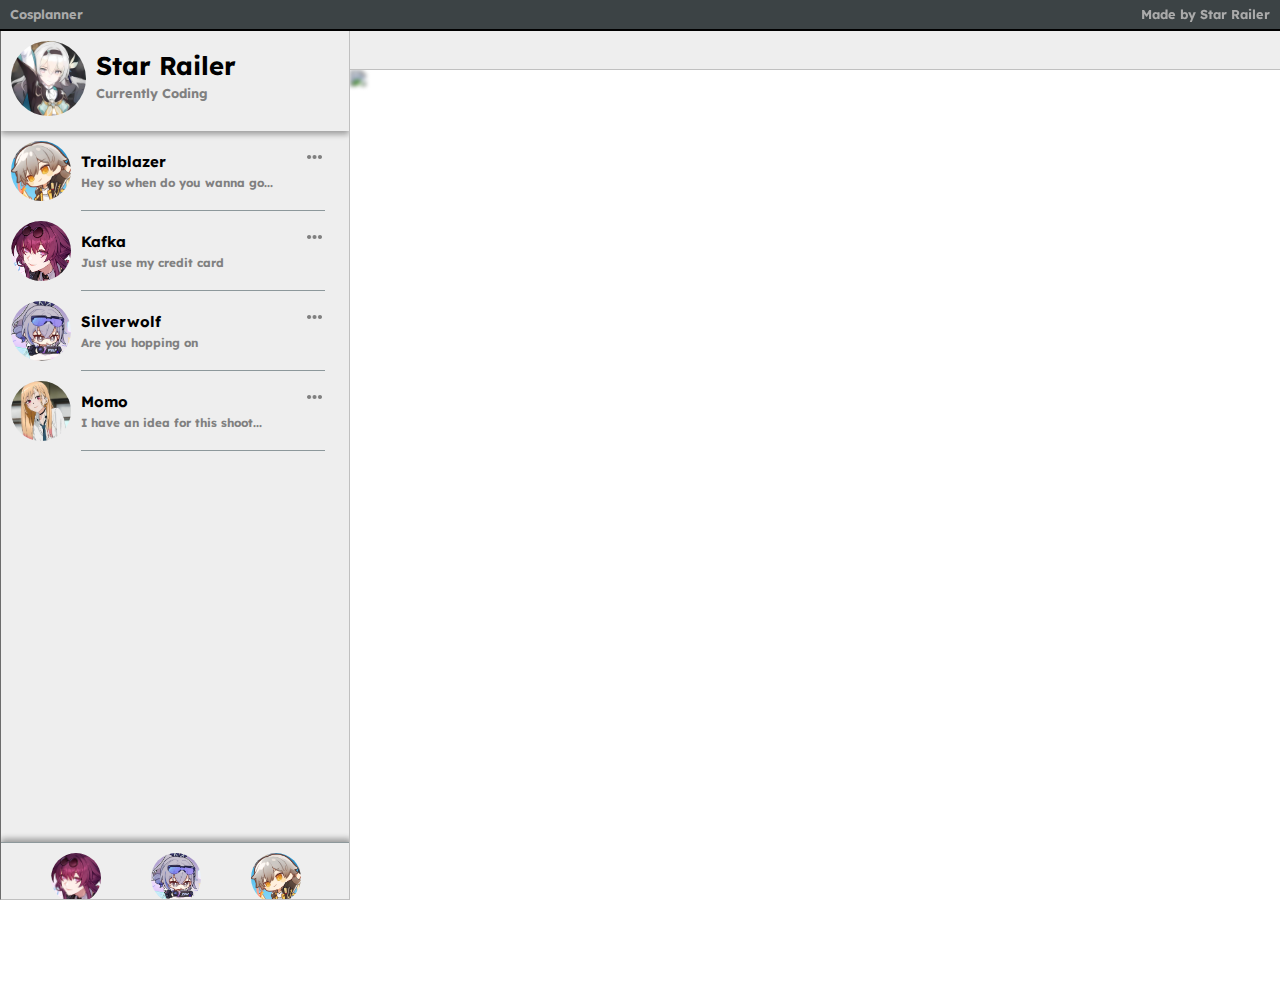
==== index.html @ 70e30cba "Add files via upload" ====
<!DOCTYPE html>
<html>
    <head>
        <title>Cosplay Planner</title>
        <link rel="stylesheet" href="styles.css">
        <link rel="stylesheet" href="reset.css">
        <link rel="preconnect" href="https://fonts.googleapis.com">
        <link rel="preconnect" href="https://fonts.gstatic.com" crossorigin>
        <link href="https://fonts.googleapis.com/css2?family=Lexend:wght@100..900&display=swap" rel="stylesheet">
        <link rel="preload" href="Thunder-Black.woff2" as="font" type="font/woff2" crossorigin>
        <meta name="viewport" content="width=device-width, initial-scale=1.0">
    </head>
    <body>
        <header class="top-border unclickable">
            <h1>Cosplanner</h1>
            <h2>Made by Star Railer</h2>
        </header>
        <main class="global-container">
            <aside class="side-panel">
                <section class="profile-window">
                    <img src="/images/firefly_henshin.jpg" class="profile-window-pic">
                    <div class="profile-window-info">
                        <h2 id="profile-window-name">Star Railer</h2>
                    <h3 id="profile-window-description">Currently Coding</h3>
                    </div>
                </section>
                <section class="chat-window">
                    <div class="chat-box" id="chat-1">
                        <img src="/images/3_dots_menu.png" class="three-dots-menu">
                        <img src="/images/caelus_trailblazer.jpg" class="chat-window-pic">
                        <div class="chat-info">
                            <h2 class="unclickable" id="chat-window-name">Trailblazer</h2>
                            <h3 class="unclickable" id="chat-window-message">Hey so when do you wanna go...</h3>
                        </div>
                    </div>
                    <div class="chat-box" id="chat-2">
                        <img src="/images/3_dots_menu.png" class="three-dots-menu">
                        <img src="/images/kafka.png" class="chat-window-pic">
                        <div class="chat-info">
                            <h2 class="unclickable" id="chat-window-name">Kafka</h2>
                            <h3 class="unclickable" id="chat-window-message">Just use my credit card</h3>
                        </div>
                    </div>
                    <div class="chat-box" d="chat-3">
                        <img src="/images/3_dots_menu.png" class="three-dots-menu">
                        <img src="/images/silverwolf_1.jpg" class="chat-window-pic">
                        <div class="chat-info">
                            <h2 class="unclickable" id="chat-window-name">Silverwolf</h2>
                            <h3 class="unclickable" id="chat-window-message">Are you hopping on</h3>
                        </div>
                    </div>
                    <div class="chat-box" id="chat-1">
                        <img src="/images/3_dots_menu.png" class="three-dots-menu">
                        <img src="/images/marin_kitagawa.jpg" class="chat-window-pic">
                        <div class="chat-info">
                            <h2 class="unclickable" id="chat-window-name">Momo</h2>
                            <h3 class="unclickable" id="chat-window-message">I have an idea for this shoot...</h3>
                        </div>
                    </div>
                </section>
                <footer class="bottom-menu">
                    <img src="/images/kafka.png">
                    <img src="/images/silverwolf_1.jpg">
                    <img src="/images/caelus_trailblazer.jpg">
                </footer>
            </aside>
            <nav class="event-tabs-panel">
            </nav>
           <main class="main-panel">
                <div class="main-header-background-container">
                    <h2 class="main-title unclickable">Cosplay Event</h2>
                    <img src="/images/Honkai Star Rail 1st Anniversary Celebration Wallpaper.png">
                </div>
           </main>
        </main>
    </body>
</html>
---- styles.css ----
body {
    width: 100%;
    height: 990px;
    font-size: 10px;
}

@font-face {
    font-family: 'Thunder';
    src: url('/fonts/Thunder-VF.ttf') format('woff2');
    font-weight: 900;
    font-style: normal;
}

.top-border {
    padding: 5px 10px;
    width: 100%;
    background-color: #3c4345;
    border-bottom: 2px solid black;
    color: rgb(170, 170, 170);
    position: fixed;
    z-index: 1000;
}

.top-border h1 {
    font-size: 0.8rem; /* 0.8 * 10px = 8px */
    font-family: 'Lexend';
}

.top-border h2 {
    font-size: 0.8rem; /* 0.8 * 10px = 8px */
    font-family: 'Lexend';
    position: fixed;
    top: 5px;
    right: 10px;
}

.side-panel {
    z-index: 999;
    height: 100%;
    width: 350px;
    position: fixed;
    top: 0;
    left: 0;
    padding-top: 30px;
    background-color: #eeeeee;
    overflow: hidden;
    border: 1px rgb(192, 192, 192) inset;
}

.profile-window {
    display: flex;
    height: 100px;
    box-shadow: rgba(0, 0, 0, 0.16) 0px 3px 6px, rgba(0, 0, 0, 0.23) 0px 3px 6px;
    /* box shaodw: left-right, up-down, blur, spread */
}

.profile-window-pic {
    width: 75px;
    height: 75px;
    border-radius: 100%;
    margin: 10px 0px 10px 10px;
}

.profile-window-info {
    margin-top: 15px;
    margin-left: 10px;
}

#profile-window-name {
    font-size: 1.6rem;
    font-family: 'Lexend';
    font-weight: bold;
}

#profile-window-description {
    font-size: 0.8rem;
    font-family: 'Lexend';
    color: gray;
}

.chat-window { 
    overflow-y: auto;
    height: 80vh;
}

.chat-box {
    display: flex;
    padding: 10px 10px 10px;
    position: relative;
}

.chat-box::after {
    content: ""; /* Empty content for the pseudo-element */
    position: absolute;
    bottom: 0; /* Position the line at the bottom */
    left: 23%; /* Start the line from 10% from the left */
    width: 70%; /* Set the width to 80% of the container */
    height: 1px; /* Set the thickness of the border line */
    background-color: #8d989b;
}

.three-dots-menu {
    left: 88%;
    top: 30%;
    width: 15px;
    position: absolute;
    filter: brightness(50%);
}

/* when .chat-box is hovered, the three-dots-menu child also changes */
.chat-box:hover .three-dots-menu {
    filter: brightness(100%);
}

.chat-box:hover {
    transition: background-color 0.3s ease;
    background-color: #919191;
    color: white;
}

.chat-box:hover::after {
    transition: background-color 0.3s ease;
    background-color: transparent;
}

.chat-box:active {
    transition: 0.1s;
    background-color: rgb(54, 53, 52);
}

.chat-box:hover  #chat-window-message {
    color: rgb(235, 233, 229);
}

.chat-window-pic {
    width: 60px;
    height: 60px;
    border-radius: 100%;
}

.chat-info {
    margin-top: 10px;
    margin-left: 10px;
}

#chat-window-name, #chat-window-message {
    font-family: Lexend;
}

#chat-window-message {
    color: gray
}

.unclickable {
    pointer-events: none;
}

.global-container {
    display: flex;
}

.bottom-menu {
    position: relative;
    display: flex;
    flex-grow: 1;
    width: 350px;
    justify-content: center;
    bottom: 1%; /*pushes them to the bottom. only works if position is fixed*/
    border-top: 1px solid #8d989b;
    box-shadow: rgba(0, 0, 0, 0.16) 0px -3px 6px, rgba(0, 0, 0, 0.23) 0px -3px 6px;
}

.bottom-menu img {
    width: 50px;
    margin: 10px 25px;
    border-radius: 100%;
}

.bottom-menu img:hover {
    transition: 0.3s ease;
    filter: brightness(75%);
}

.bottom-menu img:active {
    filter: brightness(0%);
}

/* ================= MAIN PANEL ================= */

.main-panel {
    flex-grow: 1;
    display: flex;
    justify-content: center;
    align-items: center;
    padding-left: 350px; /*to offset from the side-panel */
}

.event-tabs-panel {
    position: fixed;
    padding-top: 30px;
    padding-left: 350px;
    width: 100%;
    height: 70px;
    border-bottom: 1px solid rgb(192, 192, 192);
    background-color: #eeeeee;
    z-index: 10;
}

.main-header-background-container h2 {
    text-align: center;
    color: white;
    margin-top: 140px;
    font-family: 'Thunder';
    line-height: 150px;
    font-size: 100px;
    max-width: 1000px;
    position: absolute;
    left: 50%; /* Horizontally center the text */
    transform: translate(-50%, -50%); /* Offset the text to truly center it */
    z-index: 2; /*need this*/
}

.main-header-background-container {
    z-index: 1;
    padding-top: 70px;
    position: relative; /* Make the container relative for pseudo-elements */
    width: 100%; /* Ensure full width */
    height: 350px; /* max height of img */
    display: inline-block; /* Make it inline so the container wraps the image */
    overflow: hidden;
}

.main-header-background-container::after {
    content: ""; /* Empty content for the pseudo-element */
    position: absolute;
    bottom: 0; /* Align at the bottom of the container */
    left: 0;
    width: 100%; /* Full width of the container */
    height: 50%; /* Adjust the height of the fading effect */
    background: linear-gradient(to bottom, rgba(0, 0, 0, 0) 0%, rgb(255, 255, 255) 100%); /* Fades to white */
    pointer-events: none; /* Prevent it from blocking mouse interactions */
}

.main-header-background-container img {
    filter: brightness(80%) blur(2px);


    object-position: 0px -150px; /* to move the cropped image [left-right, up-down] */
}
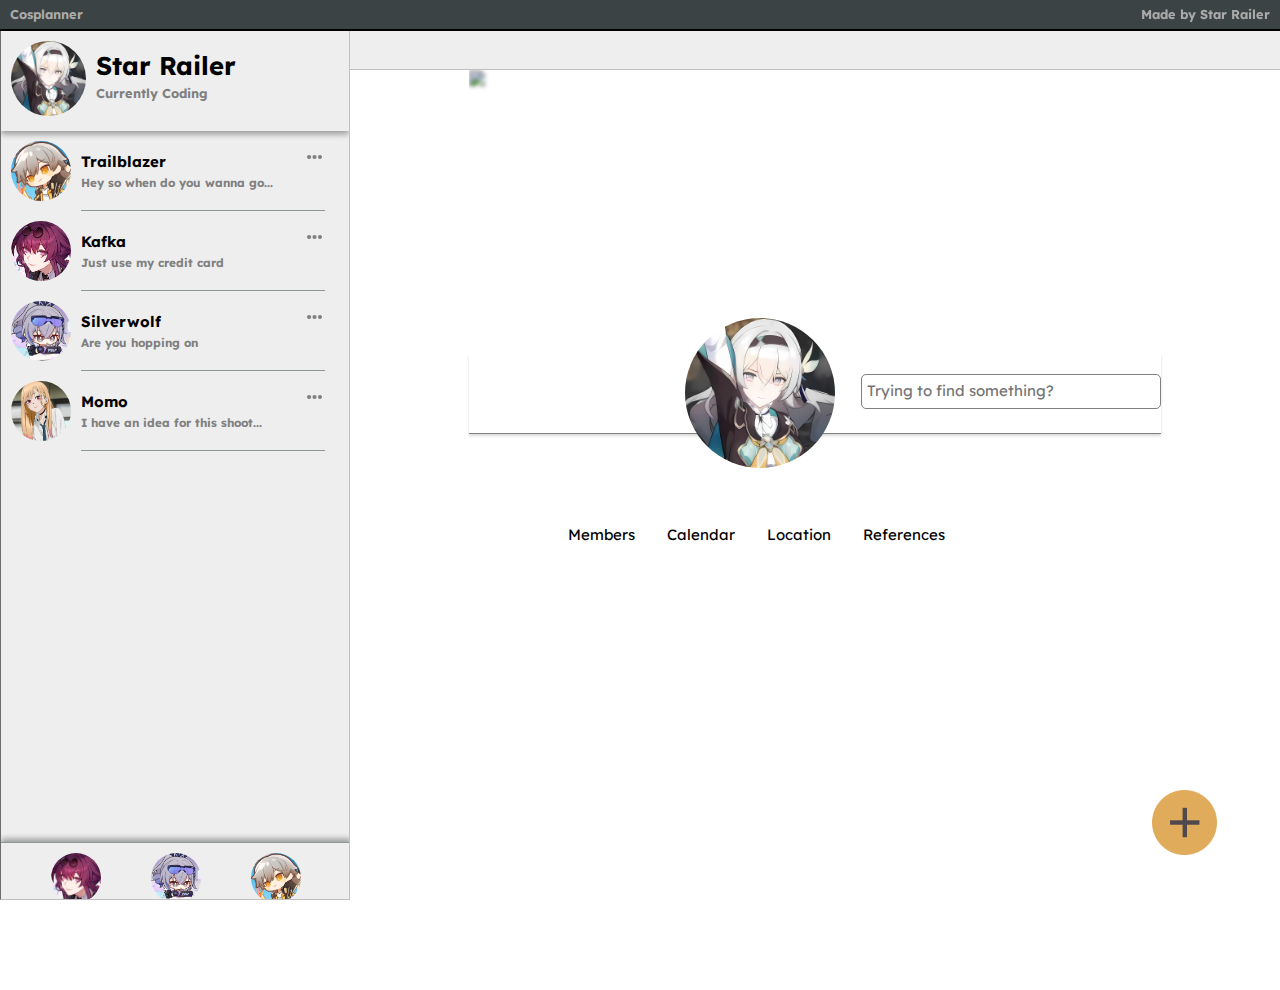
==== commit 9a4b6598: "added nav bar, add post button, and more images" ====
--- a/index.html
+++ b/index.html
@@ -18,7 +18,7 @@
         <main class="global-container">
             <aside class="side-panel">
                 <section class="profile-window">
-                    <img src="/images/firefly_henshin.jpg" class="profile-window-pic">
+                    <img src="images/firefly_henshin.jpg" class="profile-window-pic">
                     <div class="profile-window-info">
                         <h2 id="profile-window-name">Star Railer</h2>
                     <h3 id="profile-window-description">Currently Coding</h3>
@@ -26,32 +26,32 @@
                 </section>
                 <section class="chat-window">
                     <div class="chat-box" id="chat-1">
-                        <img src="/images/3_dots_menu.png" class="three-dots-menu">
-                        <img src="/images/caelus_trailblazer.jpg" class="chat-window-pic">
+                        <img src="images/3_dots_menu.png" class="three-dots-menu">
+                        <img src="images/caelus_trailblazer.jpg" class="chat-window-pic">
                         <div class="chat-info">
                             <h2 class="unclickable" id="chat-window-name">Trailblazer</h2>
                             <h3 class="unclickable" id="chat-window-message">Hey so when do you wanna go...</h3>
                         </div>
                     </div>
                     <div class="chat-box" id="chat-2">
-                        <img src="/images/3_dots_menu.png" class="three-dots-menu">
-                        <img src="/images/kafka.png" class="chat-window-pic">
+                        <img src="images/3_dots_menu.png" class="three-dots-menu">
+                        <img src="images/kafka.png" class="chat-window-pic">
                         <div class="chat-info">
                             <h2 class="unclickable" id="chat-window-name">Kafka</h2>
                             <h3 class="unclickable" id="chat-window-message">Just use my credit card</h3>
                         </div>
                     </div>
                     <div class="chat-box" d="chat-3">
-                        <img src="/images/3_dots_menu.png" class="three-dots-menu">
-                        <img src="/images/silverwolf_1.jpg" class="chat-window-pic">
+                        <img src="images/3_dots_menu.png" class="three-dots-menu">
+                        <img src="images/silverwolf_1.jpg" class="chat-window-pic">
                         <div class="chat-info">
                             <h2 class="unclickable" id="chat-window-name">Silverwolf</h2>
                             <h3 class="unclickable" id="chat-window-message">Are you hopping on</h3>
                         </div>
                     </div>
                     <div class="chat-box" id="chat-1">
-                        <img src="/images/3_dots_menu.png" class="three-dots-menu">
-                        <img src="/images/marin_kitagawa.jpg" class="chat-window-pic">
+                        <img src="images/3_dots_menu.png" class="three-dots-menu">
+                        <img src="images/marin_kitagawa.jpg" class="chat-window-pic">
                         <div class="chat-info">
                             <h2 class="unclickable" id="chat-window-name">Momo</h2>
                             <h3 class="unclickable" id="chat-window-message">I have an idea for this shoot...</h3>
@@ -59,19 +59,36 @@
                     </div>
                 </section>
                 <footer class="bottom-menu">
-                    <img src="/images/kafka.png">
-                    <img src="/images/silverwolf_1.jpg">
-                    <img src="/images/caelus_trailblazer.jpg">
+                    <a href="#create-group-chat"><img src="images/kafka.png"></a>
+                    <a href="#friends-list"><img src="images/silverwolf_1.jpg"></a>
+                    <a href="#settings"><img src="images/caelus_trailblazer.jpg"></a>
                 </footer>
             </aside>
             <nav class="event-tabs-panel">
             </nav>
            <main class="main-panel">
-                <div class="main-header-background-container">
-                    <h2 class="main-title unclickable">Cosplay Event</h2>
-                    <img src="/images/Honkai Star Rail 1st Anniversary Celebration Wallpaper.png">
-                </div>
+                <header class="main-panel-top-panel">
+                    <section class="main-header-background-container">
+                        <h2 class="main-title unclickable">Cosplay Event</h2>
+                        <img src="images/Honkai Star Rail 1st Anniversary Celebration Wallpaper.png">
+                    </section>
+                    <nav class="main-nav-bar">
+                        <div class="left-side">
+                            <a href="#poster-user-profile"><img src="images/firefly_henshin.jpg" class="event-poster-pic"></a>
+                            <input type="text" placeholder="Trying to find something?">
+                        </div>
+                        <div class="right-side">
+                            <a href="#members">Members</a>
+                            <a href="#calendar">Calendar</a>
+                            <a href="#location">Location</a>
+                            <a href="#references">References</a>
+                        </div>
+                    </nav>
+                    <footer>
+                        <a href="#add-post" class="add-post-button"><img src="images/new_add_button.png"></a>
+                    </footer>
+                </header>
            </main>
         </main>
     </body>
-</html>+</html>
--- a/styles.css
+++ b/styles.css
@@ -6,7 +6,7 @@
 
 @font-face {
     font-family: 'Thunder';
-    src: url('/fonts/Thunder-VF.ttf') format('woff2');
+    src: url('fonts/Thunder-VF.ttf') format('woff2');
     font-weight: 900;
     font-style: normal;
 }
@@ -124,7 +124,7 @@
 }
 
 .chat-box:active {
-    transition: 0.1s;
+    transition: 0s;
     background-color: rgb(54, 53, 52);
 }
 
@@ -182,6 +182,7 @@
 }
 
 .bottom-menu img:active {
+    transition: 0s;
     filter: brightness(0%);
 }
 
@@ -243,7 +244,80 @@
 
 .main-header-background-container img {
     filter: brightness(80%) blur(2px);
-
-
-    object-position: 0px -150px; /* to move the cropped image [left-right, up-down] */
-}
+    object-position: 0px -150px; /* to move the cropped image [left-right, down-up] */
+}
+
+/* ================= MAIN NAV BAR ================= */
+
+.main-nav-bar {
+    font-family: 'Lexend';
+    font-size: 15px;
+    background-color: white;
+    height: 80px;
+    border-bottom: 1px gray solid;
+    box-shadow: rgba(0, 0, 0, 0.15) 0px 1.95px 2.6px;
+}
+
+.event-poster-pic { /* the pfp on the nav bar */
+    z-index: 1;
+    position: relative;
+    top: -50px;
+    margin-left: 200px;
+    border-radius: 100%;
+    width: 150px;
+}
+
+.main-nav-bar a { /* links in nav bar */
+    color: black;
+    float: left;
+    display: block; /* important for arranging them into a row */
+    text-align: center;
+    padding: 14px 16px;
+    text-decoration: none;
+}
+
+.left-side input {
+    position: relative;
+    top: 20px;
+    padding: 5px;
+    margin-left: 10px;
+    width: 300px;
+    border-radius: 5px;
+    border: 1px gray solid;
+}
+
+.right-side {
+    position: relative;
+    margin-right: 200px;
+    float: right;
+    top: -22px;
+}
+
+.right-side a:hover {
+    background-color: #E0AB5B;
+    transition: 0.3s ease;
+    color: rgb(255, 255, 255);
+}
+
+.right-side a:active {
+    transition: 0s;
+    background-color: #4F484D;
+}
+
+.add-post-button img {
+    transition: 0.5s ease; /* this lets the animation play out when you're done hovering over the button */
+    position: fixed;
+    bottom: 5%;
+    left: 90%;
+    width: 65px;
+}
+
+.add-post-button img:hover {
+    transition: 0.5s ease;
+    transform: rotate(90deg) scale(1.1);
+}
+
+.add-post-button img:active {
+    transition: 0s;
+    filter: brightness(30%);
+}